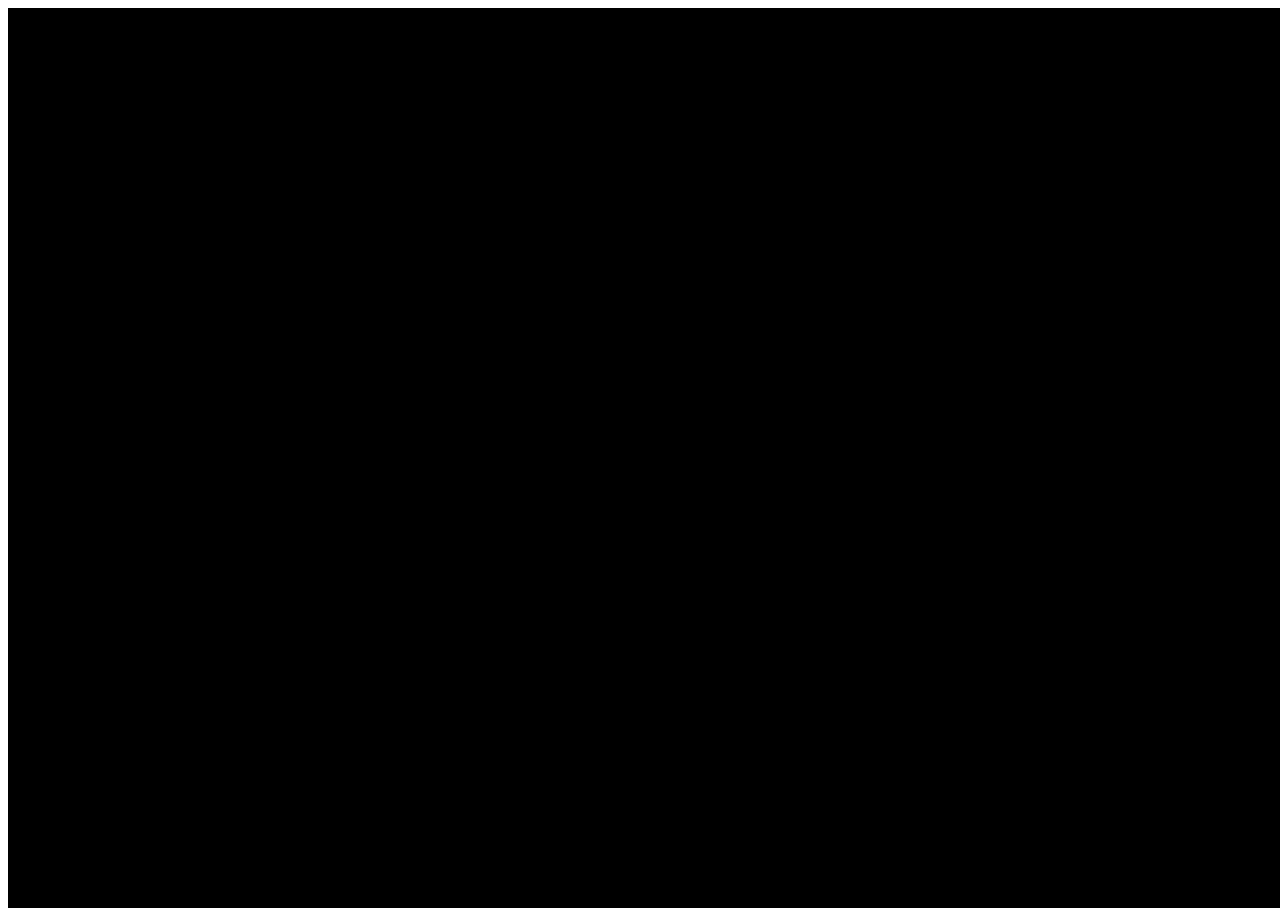
==== index.html @ 0fdbf153 "Update min library and Icosahedron" ====
<!doctype html>
<html lang="en">
    <head>
        <title>Perlin noise | Fireball explosion</title>
        <meta charset="utf-8">
    </head>

    <body>
        <div id="container"></div>
    </body>

    <script src="js/three.min.js"></script>
    <script src="js/OrbitControls.js"></script>

    <script type="x-shader/x-vertex" id="vertexShader">
        // Put the Vertex Shader code here
    </script>

    <script type="x-shader/x-vertex" id="fragmentShader">
        // Put the Fragment Shader code here
    </script>

    <script type="text/javascript" id="mainCode">

 var
    container,
    renderer,
    scene,
    camera,
    mesh,
    start = Date.now(),
    fov = 30;

window.addEventListener( 'load', function() {

    container = document.getElementById( "container" );

    scene = new THREE.Scene();

    camera = new THREE.PerspectiveCamera(
        fov,
        window.innerWidth / window.innerHeight,
        1,
        10000 );
    camera.position.z = 100;

    material = new THREE.MeshBasicMaterial( {
        color: 0xb7ff00,
        wireframe: true
    } );

    mesh = new THREE.Mesh(
        new THREE.IcosahedronGeometry( 20, 5 ),
        material
    );
    scene.add( mesh );

    renderer = new THREE.WebGLRenderer();
    renderer.setSize( window.innerWidth, window.innerHeight );
    renderer.setPixelRatio( window.devicePixelRatio );

    container.appendChild( renderer.domElement );

    var controls = new THREE.OrbitControls( camera, renderer.domElement );

    onWindowResize();
    window.addEventListener( 'resize', onWindowResize );

    render();

} );

function onWindowResize () {

	renderer.setSize( window.innerWidth, window.innerHeight );
	camera.aspect = window.innerWidth / window.innerHeight;
	camera.updateProjectionMatrix();

}

function render() {

    renderer.render( scene, camera );
    requestAnimationFrame( render );

}

    </script>

</html>
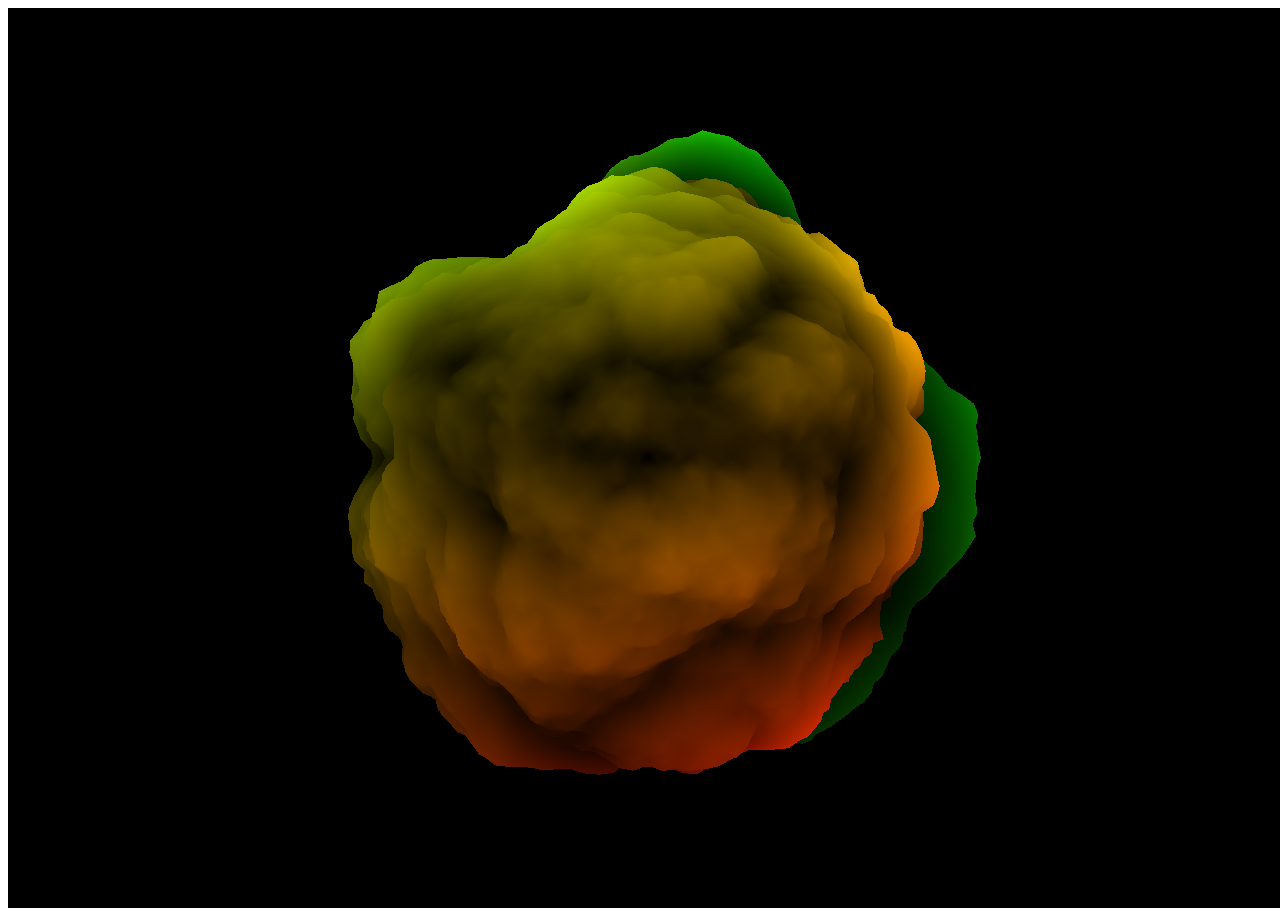
==== commit 5e87b135: "perlin noise application, js file inclusion" ====
--- a/index.html
+++ b/index.html
@@ -11,14 +11,235 @@
 
     <script src="js/three.min.js"></script>
     <script src="js/OrbitControls.js"></script>
-
     <script type="x-shader/x-vertex" id="vertexShader">
-        // Put the Vertex Shader code here
-    </script>
+
+    //
+    // GLSL textureless classic 3D noise "cnoise",
+    // with an RSL-style periodic variant "pnoise".
+    // Author:  Stefan Gustavson (stefan.gustavson@liu.se)
+    // Version: 2011-10-11
+    //
+    // Many thanks to Ian McEwan of Ashima Arts for the
+    // ideas for permutation and gradient selection.
+    //
+    // Copyright (c) 2011 Stefan Gustavson. All rights reserved.
+    // Distributed under the MIT license. See LICENSE file.
+    // https://github.com/ashima/webgl-noise
+    //
+
+    vec3 mod289(vec3 x)
+    {
+      return x - floor(x * (1.0 / 289.0)) * 289.0;
+    }
+
+    vec4 mod289(vec4 x)
+    {
+      return x - floor(x * (1.0 / 289.0)) * 289.0;
+    }
+
+    vec4 permute(vec4 x)
+    {
+      return mod289(((x*34.0)+1.0)*x);
+    }
+
+    vec4 taylorInvSqrt(vec4 r)
+    {
+      return 1.79284291400159 - 0.85373472095314 * r;
+    }
+
+    vec3 fade(vec3 t) {
+      return t*t*t*(t*(t*6.0-15.0)+10.0);
+    }
+
+    // Classic Perlin noise
+    float cnoise(vec3 P)
+    {
+      vec3 Pi0 = floor(P); // Integer part for indexing
+      vec3 Pi1 = Pi0 + vec3(1.0); // Integer part + 1
+      Pi0 = mod289(Pi0);
+      Pi1 = mod289(Pi1);
+      vec3 Pf0 = fract(P); // Fractional part for interpolation
+      vec3 Pf1 = Pf0 - vec3(1.0); // Fractional part - 1.0
+      vec4 ix = vec4(Pi0.x, Pi1.x, Pi0.x, Pi1.x);
+      vec4 iy = vec4(Pi0.yy, Pi1.yy);
+      vec4 iz0 = Pi0.zzzz;
+      vec4 iz1 = Pi1.zzzz;
+
+      vec4 ixy = permute(permute(ix) + iy);
+      vec4 ixy0 = permute(ixy + iz0);
+      vec4 ixy1 = permute(ixy + iz1);
+
+      vec4 gx0 = ixy0 * (1.0 / 7.0);
+      vec4 gy0 = fract(floor(gx0) * (1.0 / 7.0)) - 0.5;
+      gx0 = fract(gx0);
+      vec4 gz0 = vec4(0.5) - abs(gx0) - abs(gy0);
+      vec4 sz0 = step(gz0, vec4(0.0));
+      gx0 -= sz0 * (step(0.0, gx0) - 0.5);
+      gy0 -= sz0 * (step(0.0, gy0) - 0.5);
+
+      vec4 gx1 = ixy1 * (1.0 / 7.0);
+      vec4 gy1 = fract(floor(gx1) * (1.0 / 7.0)) - 0.5;
+      gx1 = fract(gx1);
+      vec4 gz1 = vec4(0.5) - abs(gx1) - abs(gy1);
+      vec4 sz1 = step(gz1, vec4(0.0));
+      gx1 -= sz1 * (step(0.0, gx1) - 0.5);
+      gy1 -= sz1 * (step(0.0, gy1) - 0.5);
+
+      vec3 g000 = vec3(gx0.x,gy0.x,gz0.x);
+      vec3 g100 = vec3(gx0.y,gy0.y,gz0.y);
+      vec3 g010 = vec3(gx0.z,gy0.z,gz0.z);
+      vec3 g110 = vec3(gx0.w,gy0.w,gz0.w);
+      vec3 g001 = vec3(gx1.x,gy1.x,gz1.x);
+      vec3 g101 = vec3(gx1.y,gy1.y,gz1.y);
+      vec3 g011 = vec3(gx1.z,gy1.z,gz1.z);
+      vec3 g111 = vec3(gx1.w,gy1.w,gz1.w);
+
+      vec4 norm0 = taylorInvSqrt(vec4(dot(g000, g000), dot(g010, g010), dot(g100, g100), dot(g110, g110)));
+      g000 *= norm0.x;
+      g010 *= norm0.y;
+      g100 *= norm0.z;
+      g110 *= norm0.w;
+      vec4 norm1 = taylorInvSqrt(vec4(dot(g001, g001), dot(g011, g011), dot(g101, g101), dot(g111, g111)));
+      g001 *= norm1.x;
+      g011 *= norm1.y;
+      g101 *= norm1.z;
+      g111 *= norm1.w;
+
+      float n000 = dot(g000, Pf0);
+      float n100 = dot(g100, vec3(Pf1.x, Pf0.yz));
+      float n010 = dot(g010, vec3(Pf0.x, Pf1.y, Pf0.z));
+      float n110 = dot(g110, vec3(Pf1.xy, Pf0.z));
+      float n001 = dot(g001, vec3(Pf0.xy, Pf1.z));
+      float n101 = dot(g101, vec3(Pf1.x, Pf0.y, Pf1.z));
+      float n011 = dot(g011, vec3(Pf0.x, Pf1.yz));
+      float n111 = dot(g111, Pf1);
+
+      vec3 fade_xyz = fade(Pf0);
+      vec4 n_z = mix(vec4(n000, n100, n010, n110), vec4(n001, n101, n011, n111), fade_xyz.z);
+      vec2 n_yz = mix(n_z.xy, n_z.zw, fade_xyz.y);
+      float n_xyz = mix(n_yz.x, n_yz.y, fade_xyz.x);
+      return 2.2 * n_xyz;
+    }
+
+    // Classic Perlin noise, periodic variant
+    float pnoise(vec3 P, vec3 rep)
+    {
+      vec3 Pi0 = mod(floor(P), rep); // Integer part, modulo period
+      vec3 Pi1 = mod(Pi0 + vec3(1.0), rep); // Integer part + 1, mod period
+      Pi0 = mod289(Pi0);
+      Pi1 = mod289(Pi1);
+      vec3 Pf0 = fract(P); // Fractional part for interpolation
+      vec3 Pf1 = Pf0 - vec3(1.0); // Fractional part - 1.0
+      vec4 ix = vec4(Pi0.x, Pi1.x, Pi0.x, Pi1.x);
+      vec4 iy = vec4(Pi0.yy, Pi1.yy);
+      vec4 iz0 = Pi0.zzzz;
+      vec4 iz1 = Pi1.zzzz;
+
+      vec4 ixy = permute(permute(ix) + iy);
+      vec4 ixy0 = permute(ixy + iz0);
+      vec4 ixy1 = permute(ixy + iz1);
+
+      vec4 gx0 = ixy0 * (1.0 / 7.0);
+      vec4 gy0 = fract(floor(gx0) * (1.0 / 7.0)) - 0.5;
+      gx0 = fract(gx0);
+      vec4 gz0 = vec4(0.5) - abs(gx0) - abs(gy0);
+      vec4 sz0 = step(gz0, vec4(0.0));
+      gx0 -= sz0 * (step(0.0, gx0) - 0.5);
+      gy0 -= sz0 * (step(0.0, gy0) - 0.5);
+
+      vec4 gx1 = ixy1 * (1.0 / 7.0);
+      vec4 gy1 = fract(floor(gx1) * (1.0 / 7.0)) - 0.5;
+      gx1 = fract(gx1);
+      vec4 gz1 = vec4(0.5) - abs(gx1) - abs(gy1);
+      vec4 sz1 = step(gz1, vec4(0.0));
+      gx1 -= sz1 * (step(0.0, gx1) - 0.5);
+      gy1 -= sz1 * (step(0.0, gy1) - 0.5);
+
+      vec3 g000 = vec3(gx0.x,gy0.x,gz0.x);
+      vec3 g100 = vec3(gx0.y,gy0.y,gz0.y);
+      vec3 g010 = vec3(gx0.z,gy0.z,gz0.z);
+      vec3 g110 = vec3(gx0.w,gy0.w,gz0.w);
+      vec3 g001 = vec3(gx1.x,gy1.x,gz1.x);
+      vec3 g101 = vec3(gx1.y,gy1.y,gz1.y);
+      vec3 g011 = vec3(gx1.z,gy1.z,gz1.z);
+      vec3 g111 = vec3(gx1.w,gy1.w,gz1.w);
+
+      vec4 norm0 = taylorInvSqrt(vec4(dot(g000, g000), dot(g010, g010), dot(g100, g100), dot(g110, g110)));
+      g000 *= norm0.x;
+      g010 *= norm0.y;
+      g100 *= norm0.z;
+      g110 *= norm0.w;
+      vec4 norm1 = taylorInvSqrt(vec4(dot(g001, g001), dot(g011, g011), dot(g101, g101), dot(g111, g111)));
+      g001 *= norm1.x;
+      g011 *= norm1.y;
+      g101 *= norm1.z;
+      g111 *= norm1.w;
+
+      float n000 = dot(g000, Pf0);
+      float n100 = dot(g100, vec3(Pf1.x, Pf0.yz));
+      float n010 = dot(g010, vec3(Pf0.x, Pf1.y, Pf0.z));
+      float n110 = dot(g110, vec3(Pf1.xy, Pf0.z));
+      float n001 = dot(g001, vec3(Pf0.xy, Pf1.z));
+      float n101 = dot(g101, vec3(Pf1.x, Pf0.y, Pf1.z));
+      float n011 = dot(g011, vec3(Pf0.x, Pf1.yz));
+      float n111 = dot(g111, Pf1);
+
+      vec3 fade_xyz = fade(Pf0);
+      vec4 n_z = mix(vec4(n000, n100, n010, n110), vec4(n001, n101, n011, n111), fade_xyz.z);
+      vec2 n_yz = mix(n_z.xy, n_z.zw, fade_xyz.y);
+      float n_xyz = mix(n_yz.x, n_yz.y, fade_xyz.x);
+      return 2.2 * n_xyz;
+    }
+
+    // Include the Ashima code here!
+
+    varying vec2 vUv;
+    varying float noise;
+
+    float turbulence( vec3 p ) {
+        float w = 100.0;
+        float t = -.5;
+        for (float f = 1.0 ; f <= 10.0 ; f++ ){
+            float power = pow( 2.0, f );
+            t += abs( pnoise( vec3( power * p ), vec3( 10.0, 10.0, 10.0 ) ) / power );
+        }
+        return t;
+    }
+
+    void main() {
+
+        vUv = uv;
+
+        noise = 10.0 *  -.10 * turbulence( .5 * normal );
+        float b = 5.0 * pnoise( 0.05 * position, vec3( 100.0 ) );
+        float displacement = - 10. * noise + b;
+
+        vec3 newPosition = position + normal * displacement;
+        gl_Position = projectionMatrix * modelViewMatrix * vec4( newPosition, 1.0 );
+
+    }
+
+</script>
 
     <script type="x-shader/x-vertex" id="fragmentShader">
         // Put the Fragment Shader code here
+        varying vec2 vUv;
+        varying float noise;
+
+void main() {
+
+  // compose the colour using the UV coordinate
+  // and modulate it with the noise like ambient occlusion
+  vec3 color = vec3( vUv * ( 1. - 2. * noise ), 0.0 );
+  gl_FragColor = vec4( color.rgb, 1.0 );
+
+}
     </script>
+
+
+
+
+
 
     <script type="text/javascript" id="mainCode">
 
@@ -44,9 +265,9 @@
         10000 );
     camera.position.z = 100;
 
-    material = new THREE.MeshBasicMaterial( {
-        color: 0xb7ff00,
-        wireframe: true
+    material = new THREE.ShaderMaterial( {
+    vertexShader: document.getElementById( 'vertexShader' ).textContent,
+    fragmentShader: document.getElementById( 'fragmentShader' ).textContent
     } );
 
     mesh = new THREE.Mesh(
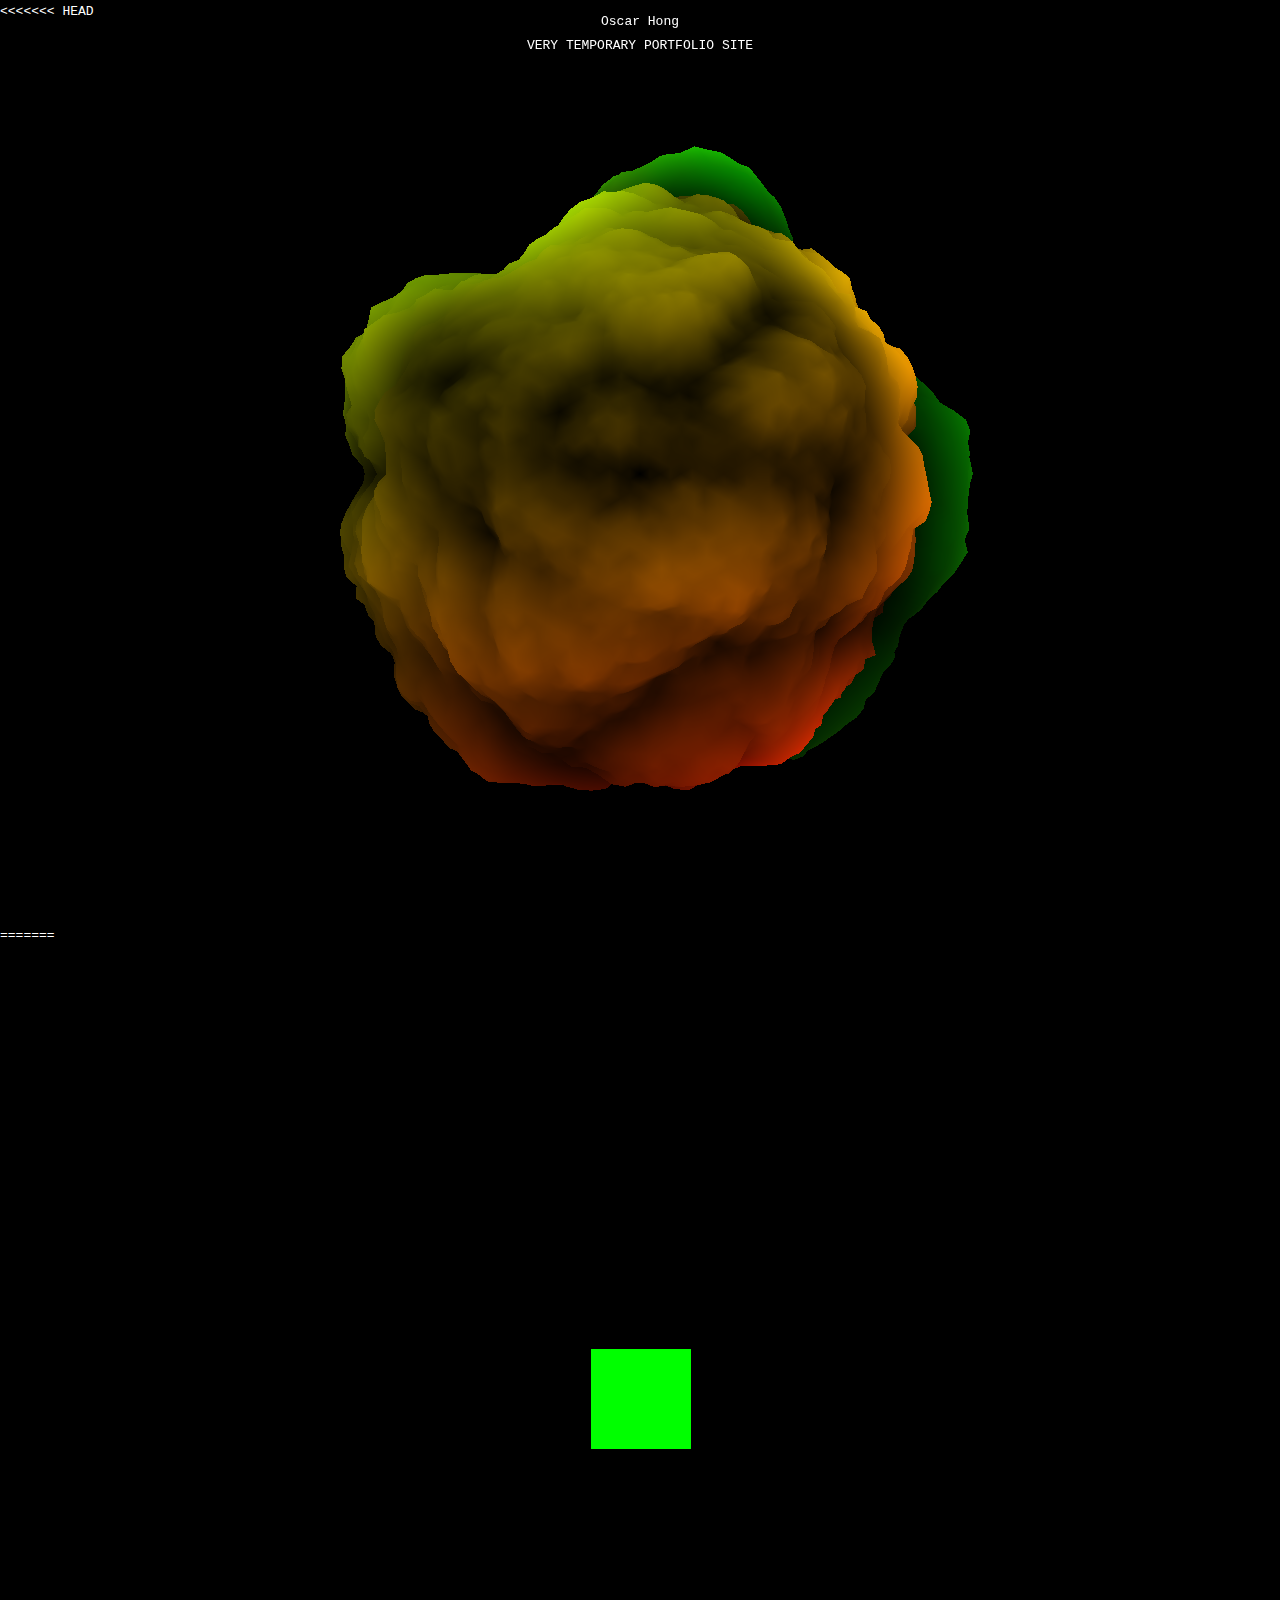
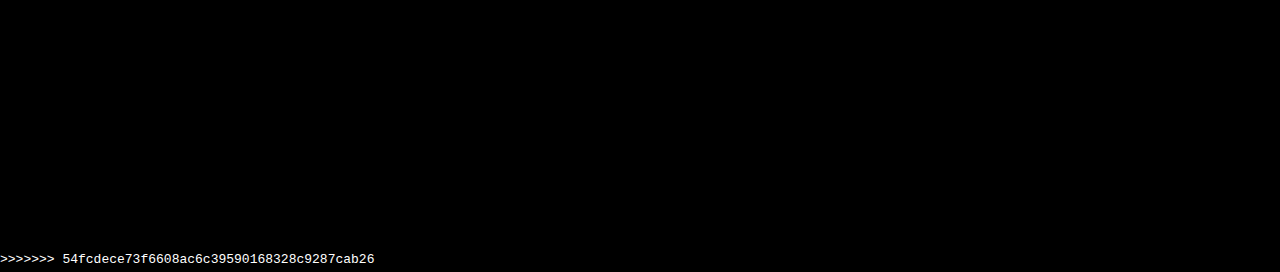
==== commit 1703a55d: "partial update index" ====
--- a/index.html
+++ b/index.html
@@ -1,3 +1,4 @@
+<<<<<<< HEAD
 <!doctype html>
 <html lang="en">
     <head>
@@ -309,3 +310,56 @@
     </script>
 
 </html>
+=======
+<!DOCTYPE html>
+<html>
+	<head>
+		<meta charset="utf-8">
+		<title>Webdev is Hard</title>
+		<meta name="viewport" content="width=device-width, user-scalable=no, minimum-scale=1.0, maximum-scale=1.0">
+		<link type="text/css" rel="stylesheet" href="main.css">
+	</head>
+	<body>
+		<div id="info">Oscar Hong<br/>
+			VERY TEMPORARY PORTFOLIO SITE<br/>
+		</div>
+
+
+
+		<script src="js/three.js"></script>
+		<script>
+			// Our Javascript will go here.
+      var scene = new THREE.Scene();
+			var camera = new THREE.PerspectiveCamera( 90, window.innerWidth/window.innerHeight, 0.1, 1000 );
+
+			var renderer = new THREE.WebGLRenderer();
+			renderer.setSize( window.innerWidth, window.innerHeight );
+			document.body.appendChild( renderer.domElement );
+			var controls;
+			var geometry = new THREE.BoxGeometry( 1, 1, 1 );
+			var material = new THREE.MeshBasicMaterial( { color: 0x00ff00 } );
+			var cube = new THREE.Mesh( geometry, material );
+			scene.add( cube );
+
+			camera.position.z = 5;
+
+
+
+
+			var animate = function () {
+				requestAnimationFrame( animate );
+
+				cube.rotation.x += 0.01;
+				cube.rotation.y += 0.01;
+
+				renderer.render( scene, camera );
+
+			};
+
+
+			animate();
+		</script>
+	</body>
+</html>
+
+>>>>>>> 54fcdece73f6608ac6c39590168328c9287cab26
--- a/main.css
+++ b/main.css
@@ -0,0 +1,87 @@
+body {
+	margin: 0;
+	background-color: #000;
+	color: #fff;
+	font-family: Monospace;
+	font-size: 13px;
+	line-height: 24px;
+	overscroll-behavior: none;
+}
+
+a {
+	color: #ff0;
+	text-decoration: none;
+}
+
+a:hover {
+	text-decoration: underline;
+}
+
+button {
+	cursor: pointer;
+	text-transform: uppercase;
+}
+
+canvas {
+	display: block;
+}
+
+#info {
+	position: absolute;
+	top: 0px;
+	width: 100%;
+	padding: 10px;
+	box-sizing: border-box;
+	text-align: center;
+	-moz-user-select: none;
+	-webkit-user-select: none;
+	-ms-user-select: none;
+	user-select: none;
+	pointer-events: none;
+	z-index: 1; /* TODO Solve this in HTML */
+}
+
+a, button, input, select {
+	pointer-events: auto;
+}
+
+.dg.ac {
+	-moz-user-select: none;
+	-webkit-user-select: none;
+	-ms-user-select: none;
+	user-select: none;
+	z-index: 2 !important; /* TODO Solve this in HTML */
+}
+
+#overlay {
+	position: absolute;
+	z-index: 2;
+	top: 0;
+	left: 0;
+	width: 100%;
+	height:100%;
+	display: flex;
+	align-items: center;
+	justify-content: center;
+	opacity: 1;
+	background-color: #000000;
+	color: #ffffff;
+}
+
+#overlay > div {
+	text-align: center;
+}
+
+#overlay > div > button {
+	height: 20px;
+	background: transparent;
+	color: #ffffff;
+	outline: 1px solid #ffffff;
+	border: 0px;
+	cursor: pointer;
+}
+
+#overlay > div > p {
+	color: #777777;
+	font-size: 12px;
+}
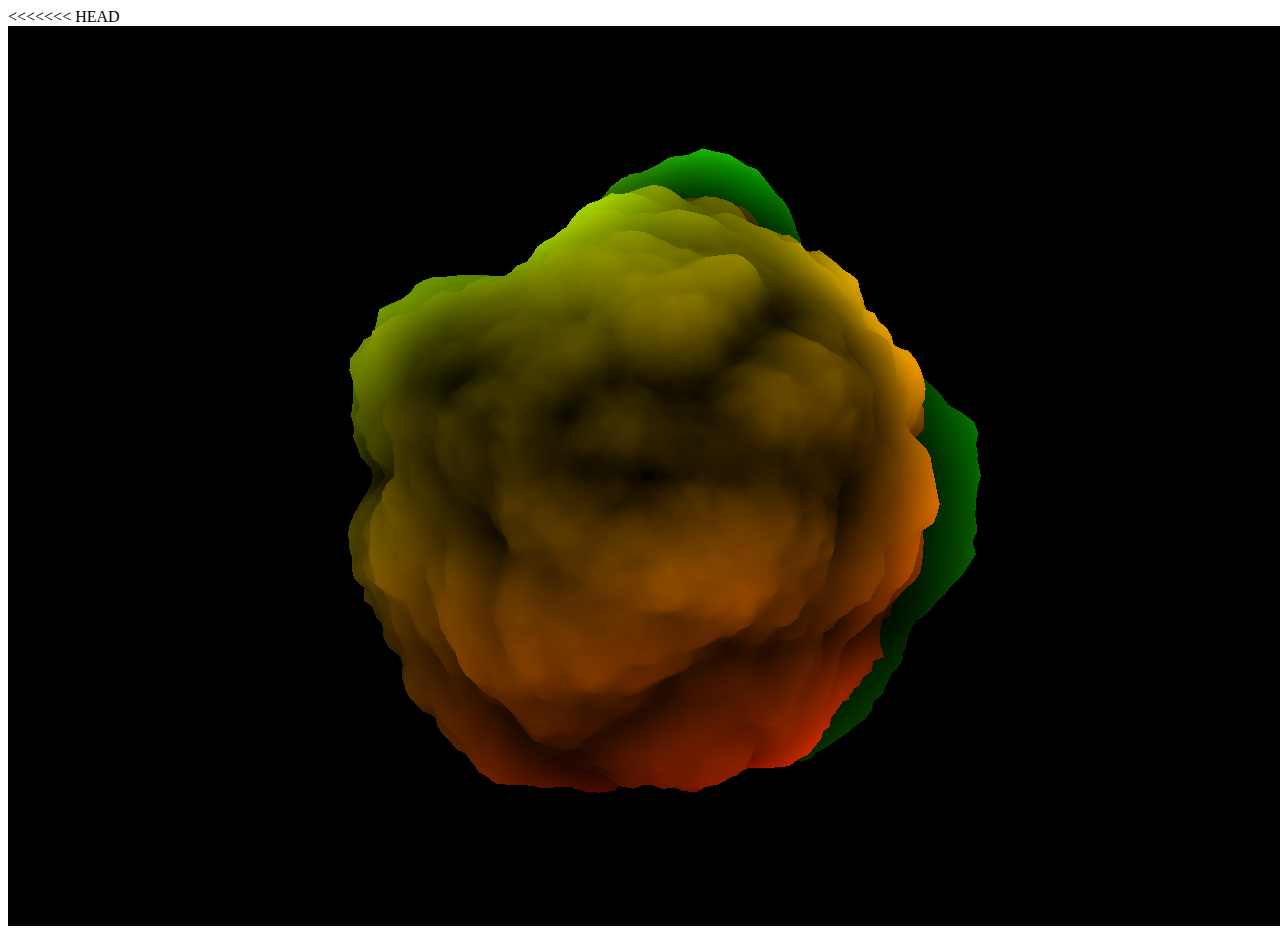
==== commit f8eb0481: "Fix merge bug" ====
--- a/index.html
+++ b/index.html
@@ -310,56 +310,3 @@
     </script>
 
 </html>
-=======
-<!DOCTYPE html>
-<html>
-	<head>
-		<meta charset="utf-8">
-		<title>Webdev is Hard</title>
-		<meta name="viewport" content="width=device-width, user-scalable=no, minimum-scale=1.0, maximum-scale=1.0">
-		<link type="text/css" rel="stylesheet" href="main.css">
-	</head>
-	<body>
-		<div id="info">Oscar Hong<br/>
-			VERY TEMPORARY PORTFOLIO SITE<br/>
-		</div>
-
-
-
-		<script src="js/three.js"></script>
-		<script>
-			// Our Javascript will go here.
-      var scene = new THREE.Scene();
-			var camera = new THREE.PerspectiveCamera( 90, window.innerWidth/window.innerHeight, 0.1, 1000 );
-
-			var renderer = new THREE.WebGLRenderer();
-			renderer.setSize( window.innerWidth, window.innerHeight );
-			document.body.appendChild( renderer.domElement );
-			var controls;
-			var geometry = new THREE.BoxGeometry( 1, 1, 1 );
-			var material = new THREE.MeshBasicMaterial( { color: 0x00ff00 } );
-			var cube = new THREE.Mesh( geometry, material );
-			scene.add( cube );
-
-			camera.position.z = 5;
-
-
-
-
-			var animate = function () {
-				requestAnimationFrame( animate );
-
-				cube.rotation.x += 0.01;
-				cube.rotation.y += 0.01;
-
-				renderer.render( scene, camera );
-
-			};
-
-
-			animate();
-		</script>
-	</body>
-</html>
-
->>>>>>> 54fcdece73f6608ac6c39590168328c9287cab26
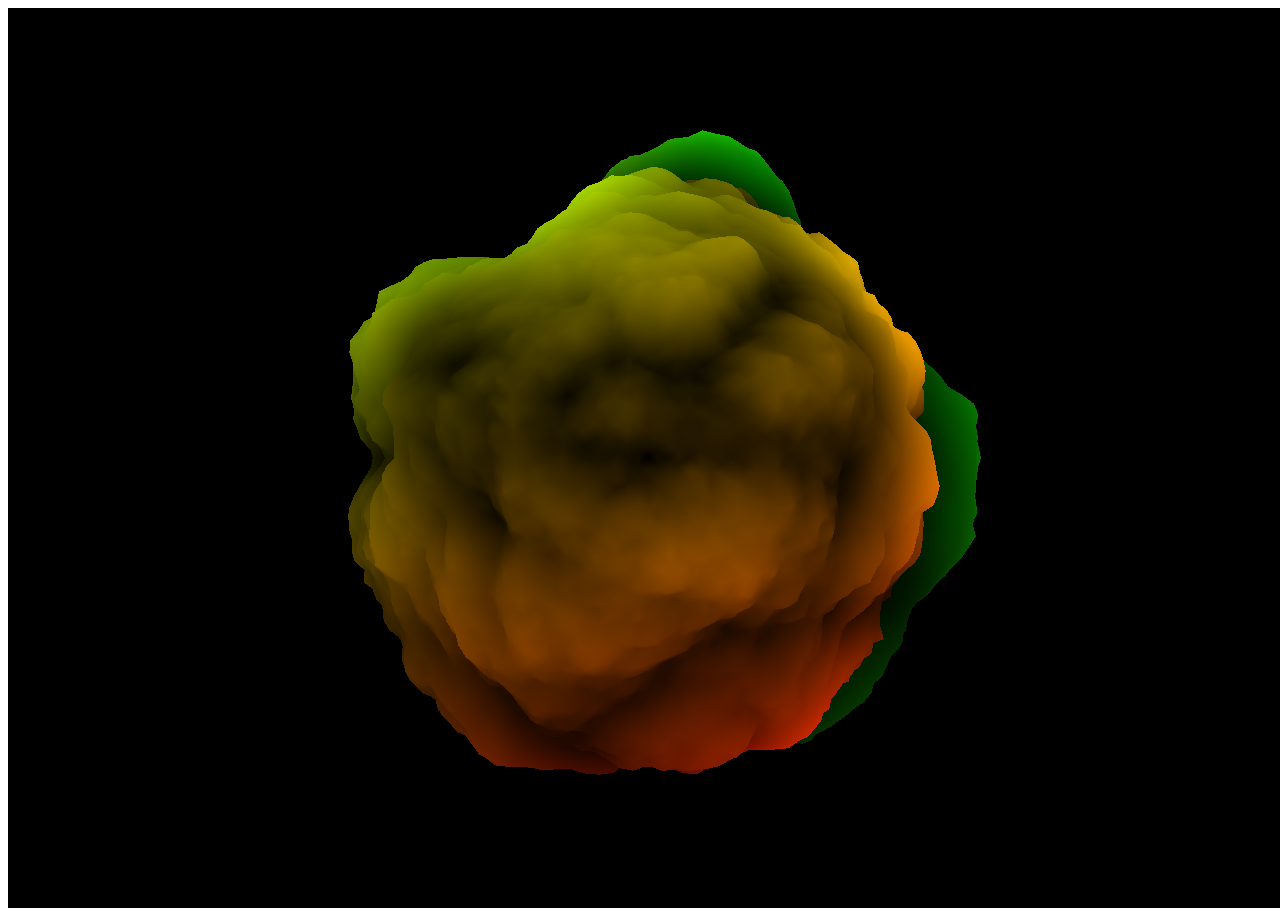
==== commit 1f682263: "Fix #2" ====
--- a/index.html
+++ b/index.html
@@ -1,4 +1,3 @@
-<<<<<<< HEAD
 <!doctype html>
 <html lang="en">
     <head>
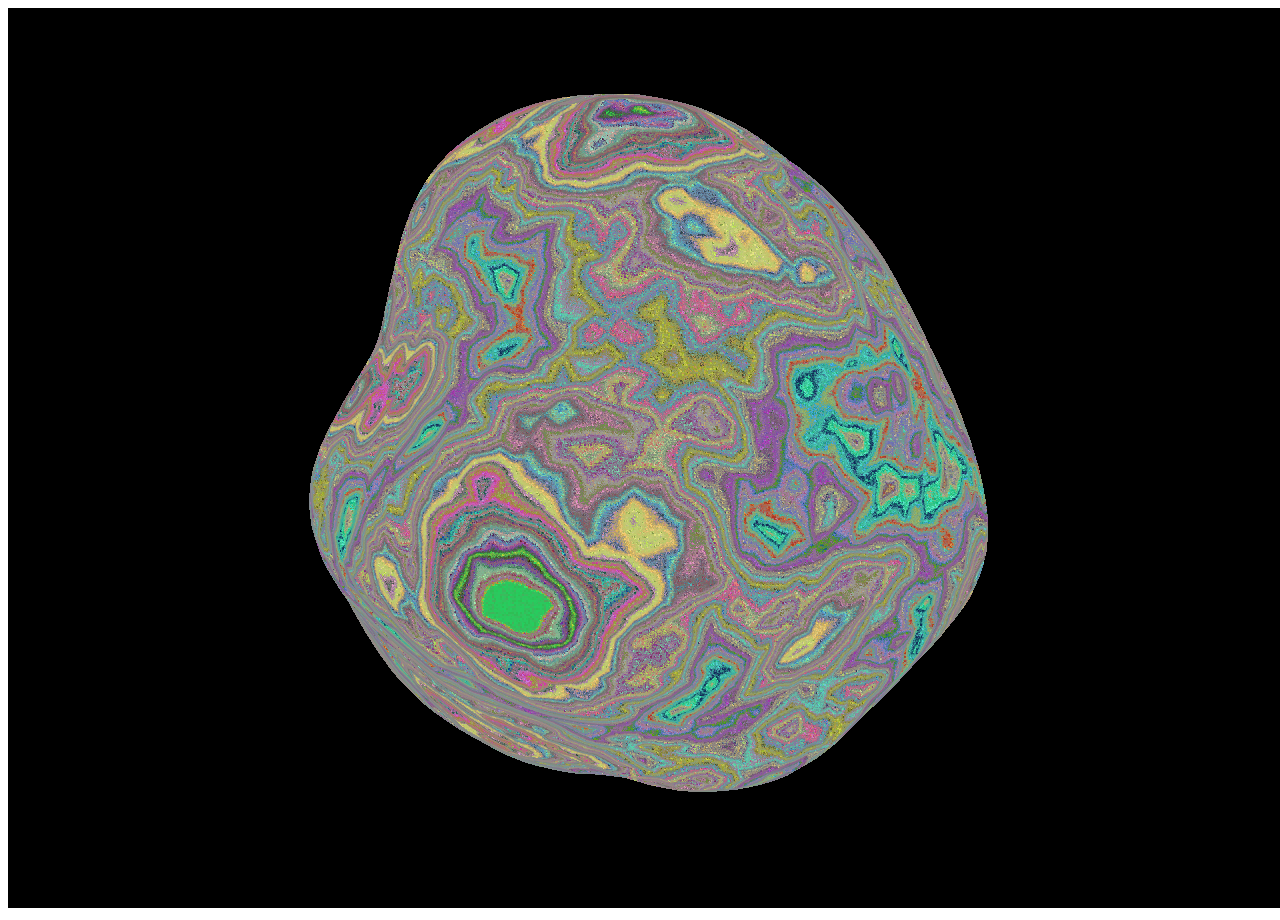
==== commit 20223427: "time added + texture" ====
--- a/index.html
+++ b/index.html
@@ -191,10 +191,11 @@
       return 2.2 * n_xyz;
     }
 
-    // Include the Ashima code here!
+
 
     varying vec2 vUv;
     varying float noise;
+    uniform float time;
 
     float turbulence( vec3 p ) {
         float w = 100.0;
@@ -210,9 +211,9 @@
 
         vUv = uv;
 
-        noise = 10.0 *  -.10 * turbulence( .5 * normal );
-        float b = 5.0 * pnoise( 0.05 * position, vec3( 100.0 ) );
-        float displacement = - 10. * noise + b;
+        noise = 10.0 *  -.10 * turbulence( .5 * normal + time );
+        float b = 5.0 * pnoise( 0.05 * position + vec3( 2.0 * time ), vec3( 100.0 ) );
+        float displacement = - noise + b;
 
         vec3 newPosition = position + normal * displacement;
         gl_Position = projectionMatrix * modelViewMatrix * vec4( newPosition, 1.0 );
@@ -222,16 +223,24 @@
 </script>
 
     <script type="x-shader/x-vertex" id="fragmentShader">
-        // Put the Fragment Shader code here
-        varying vec2 vUv;
-        varying float noise;
+    varying vec2 vUv;
+    varying float noise;
+    uniform sampler2D tExplosion;
+
+    float random( vec3 scale, float seed ){
+return fract( sin( dot( gl_FragCoord.xyz + seed, scale ) ) * 43758.5453 + seed ) ;
+}
 
 void main() {
 
-  // compose the colour using the UV coordinate
-  // and modulate it with the noise like ambient occlusion
-  vec3 color = vec3( vUv * ( 1. - 2. * noise ), 0.0 );
-  gl_FragColor = vec4( color.rgb, 1.0 );
+// get a random offset
+float r = .01 * random( vec3( 12.9898, 208.233, 231.7182 ), 400.0 );
+// lookup vertically in the texture, using noise and offset
+// to get the right RGB colour
+vec2 tPos = vec2( 0,1.9 * noise + r );
+vec4 color = texture2D( tExplosion, tPos);
+
+gl_FragColor = vec4( color.rgb, 1.0 );
 
 }
     </script>
@@ -249,6 +258,7 @@
     scene,
     camera,
     mesh,
+    mesh1,
     start = Date.now(),
     fov = 30;
 
@@ -265,7 +275,19 @@
         10000 );
     camera.position.z = 100;
 
+
     material = new THREE.ShaderMaterial( {
+
+      uniforms: {
+        tExplosion: {
+          type: "t",
+          value: THREE.ImageUtils.loadTexture( 'Rainbow.jpg' )
+        },
+        time: { // float initialized to 0
+          type: "f",
+          value: 0.0
+        }
+      },
     vertexShader: document.getElementById( 'vertexShader' ).textContent,
     fragmentShader: document.getElementById( 'fragmentShader' ).textContent
     } );
@@ -275,7 +297,12 @@
         material
     );
     scene.add( mesh );
-
+    //for ( let i = 0; i < 20; i ++ ){
+    //mesh1 = mesh.clone();
+    //mesh1.position.x = Math.random() * 500 - 40;
+    //mesh1.position.y = Math.random() * 500 - 40;
+    //scene.add(mesh1);
+    //}
     renderer = new THREE.WebGLRenderer();
     renderer.setSize( window.innerWidth, window.innerHeight );
     renderer.setPixelRatio( window.devicePixelRatio );
@@ -301,6 +328,12 @@
 
 function render() {
 
+
+    mesh.rotation.x += 0.0;
+    mesh.rotation.y += 0.0;
+
+    material.uniforms[ 'time' ].value = .00025 * ( Date.now() - start );
+
     renderer.render( scene, camera );
     requestAnimationFrame( render );
 
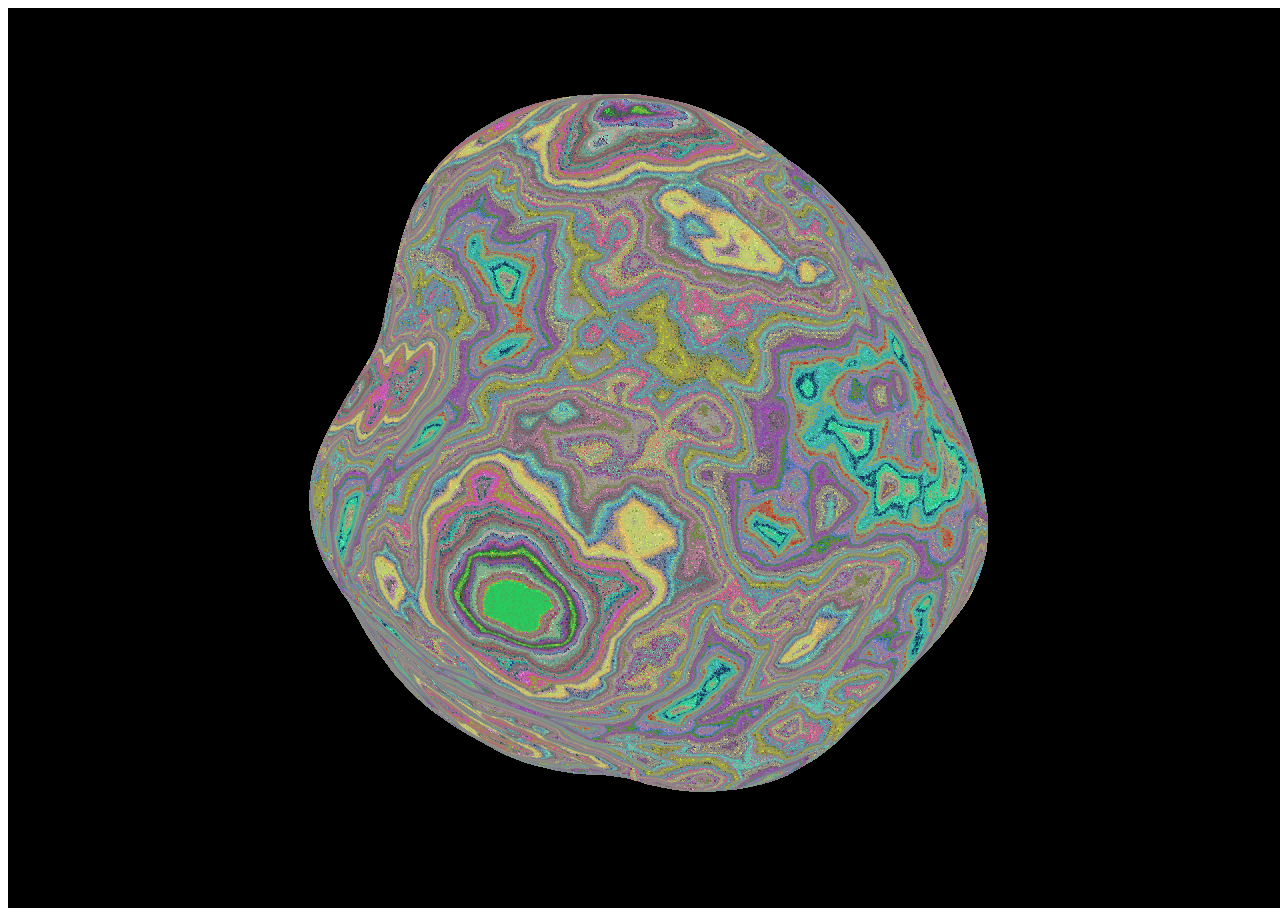
==== commit 4edfd177: "Update index.html" ====
--- a/index.html
+++ b/index.html
@@ -1,6 +1,11 @@
 <!doctype html>
 <html lang="en">
     <head>
+	<style type="text/css">
+	html {
+	overflow:hidden;
+	}
+	</style>
         <title>Perlin noise | Fireball explosion</title>
         <meta charset="utf-8">
     </head>
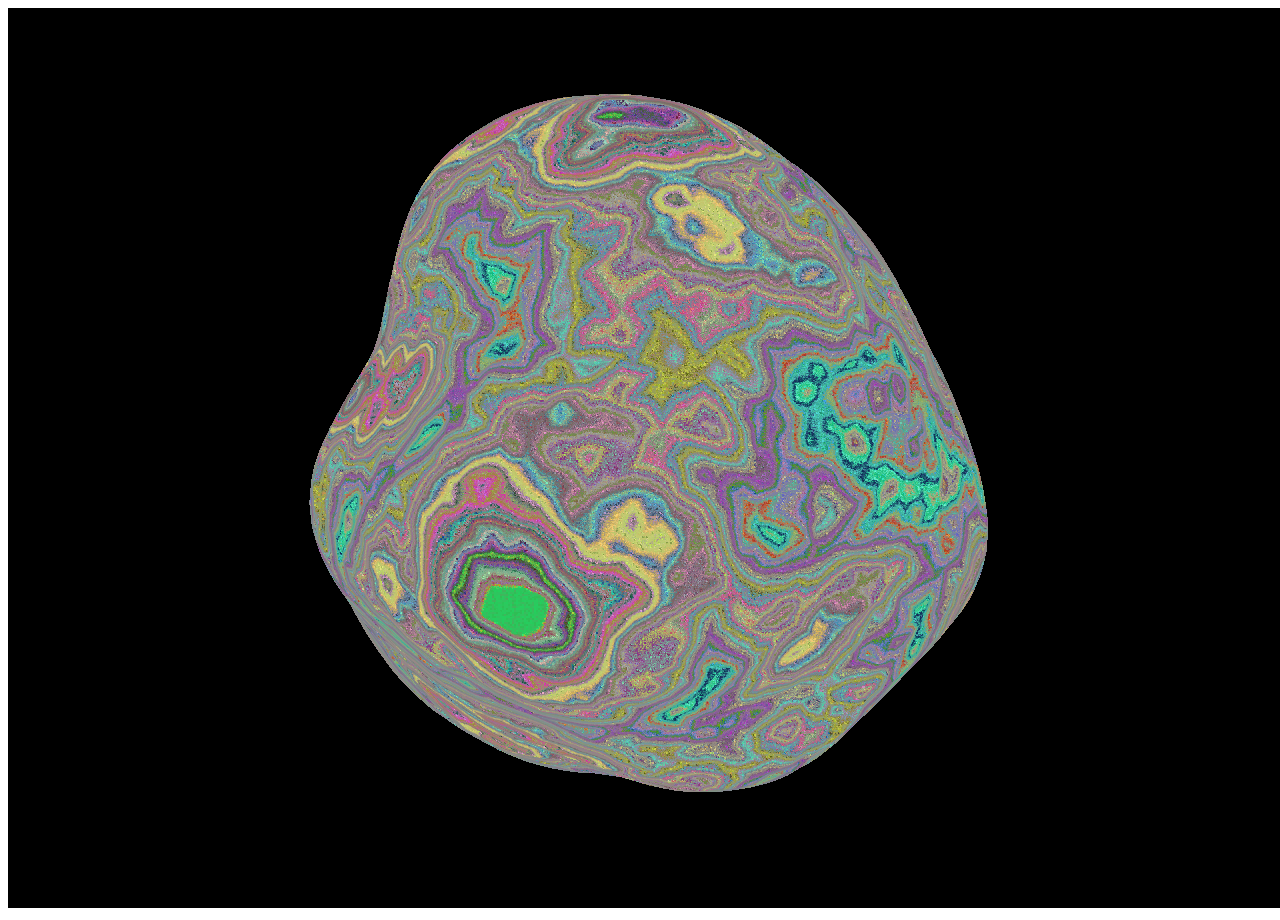
==== commit 5577bb40: "Cleaned Up Update" ====
--- a/index.html
+++ b/index.html
@@ -6,7 +6,7 @@
 	overflow:hidden;
 	}
 	</style>
-        <title>Perlin noise | Fireball explosion</title>
+        <title>Perlin noise 3JS</title>
         <meta charset="utf-8">
     </head>
 
@@ -249,11 +249,6 @@
 
 }
     </script>
-
-
-
-
-
 
     <script type="text/javascript" id="mainCode">
 
